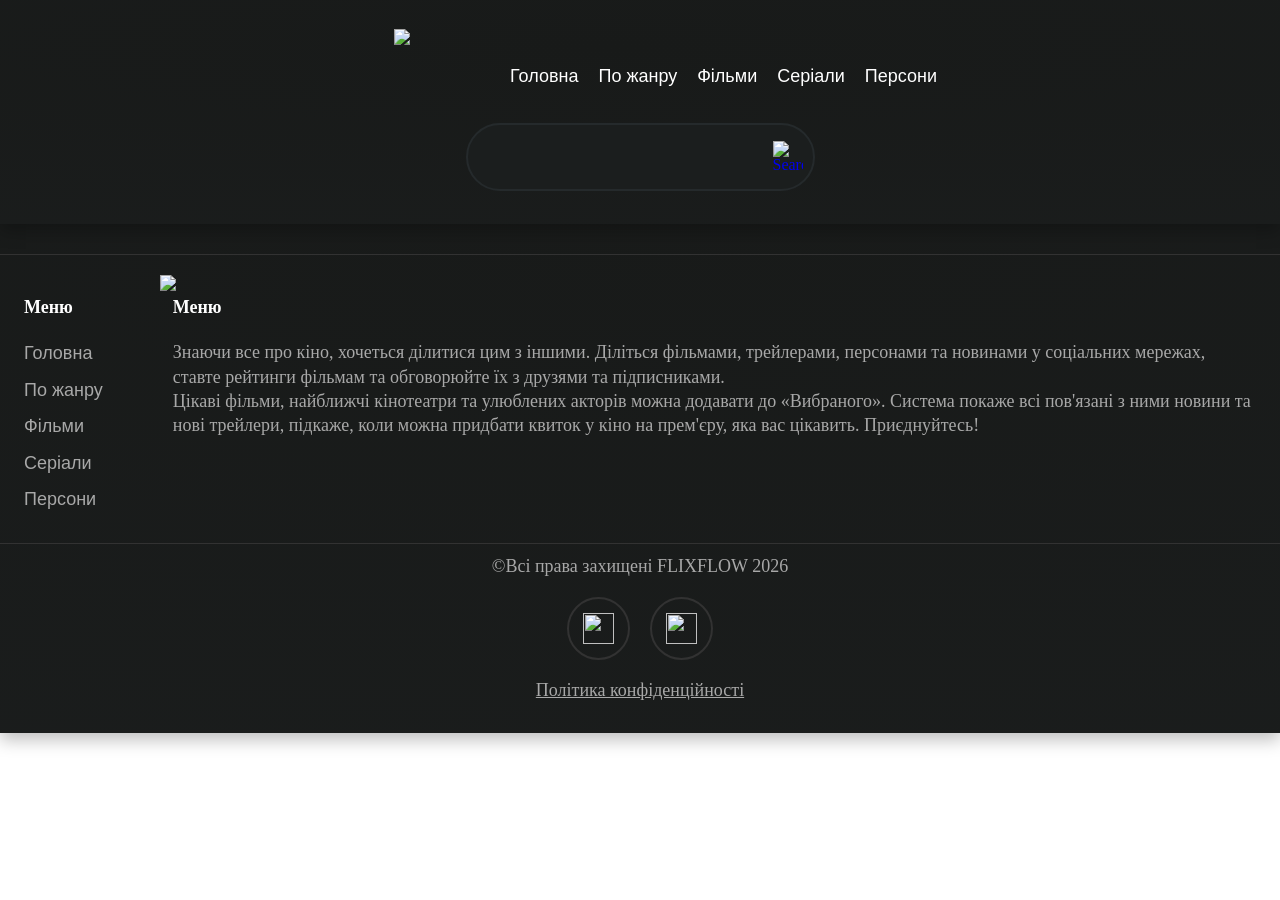
==== index.html @ bb61b440 "Update index.html" ====
<!doctype html>
<html lang="en">
  <head>
    <meta charset="UTF-8" />
    <meta name="viewport" content="width=device-width, initial-scale=1.0" />
    <title>Vite + React</title>
    <link rel="icon" href="">
    <script type="text/javascript">
      (function(l) {
        if (l.search[1] === 'p') {
          // Отримуємо значення параметра 'p' та декодуємо його
          var decoded = decodeURIComponent(l.search.slice(3));
          // Отримуємо шлях до репозиторію (наприклад, /films/)
          var repoPath = l.pathname.replace(/\/$/, '');

          // Відновлюємо повний URL для React Router
          window.history.replaceState(null, null, repoPath + '/' + decoded + l.hash);
        }
      }(window.location))
    </script>
    <script type="module" crossorigin src="./assets/index-55a1d518.js"></script>
    <link rel="stylesheet" href="./assets/index-76904345.css">
  </head>
  <body>
    <div id="root"></div>
    

  </body>
</html>
---- assets/index-76904345.css ----
@charset "UTF-8";.App{text-align:center;background:radial-gradient(1009.23% 696.22% at 47.6% 26.27%,#181A19 0%,#24282B 68.62%);box-shadow:0 7px 16px #00000040}.container-wrap{max-width:1802px;width:100%;margin-left:auto;box-sizing:border-box;margin-right:auto;display:block;padding-left:24px;padding-right:24px}.load{font-size:80px}.yyy{display:block}.hover-img{overflow:hidden}.hover-img:hover{transition:.5s}.hover-img:hover img{transition:.25s;transform:scale(1.02)}.content__main{width:78%;max-width:1343px}a:hover{color:#81becb}.content__aside{width:20%;max-width:427px}.App-logo{height:40vmin;pointer-events:none}@media (prefers-reduced-motion: no-preference){.App-logo{animation:App-logo-spin infinite 20s linear}}.App-header{background-color:#282c34;min-height:100vh;display:flex;flex-direction:column;align-items:center;justify-content:center;font-size:calc(10px + 2vmin);color:#fff}.App-link{color:#61dafb}@keyframes App-logo-spin{0%{transform:rotate(0)}to{transform:rotate(360deg)}}.load-button{width:100%;padding:10px;border:none;background:#81BECB;color:#000;font-size:25px;outline:none;cursor:pointer;border-radius:10px}.load-button:hover{opacity:.9}.filter{display:flex;flex-direction:column;width:max-content}.filter label{text-align:left;color:#fff;font-size:20px;text-transform:uppercase;margin-bottom:10px}.filter__select{display:block;cursor:pointer;font-size:13px;font-family:sans-serif;font-weight:700;color:#444;line-height:1.3;padding:.6em 1.4em .5em .8em;width:100%;max-width:100%;box-sizing:border-box;margin:0 0 15px;border:1px solid #aaa;box-shadow:0 1px 0 1px #0000000a;border-radius:.5em;-moz-appearance:none;-webkit-appearance:none;appearance:none;background-color:#fff;background-image:url(data:image/svg+xml;charset=US-ASCII,%3Csvg%20xmlns%3D%22http%3A%2F%2Fwww.w3.org%2F2000%2Fsvg%22%20width%3D%22292.4%22%20height%3D%22292.4%22%3E%3Cpath%20fill%3D%22%23007CB2%22%20d%3D%22M287%2069.4a17.6%2017.6%200%200%200-13-5.4H18.4c-5%200-9.3%201.8-12.9%205.4A17.6%2017.6%200%200%200%200%2082.2c0%205%201.8%209.3%205.4%2012.9l128%20127.9c3.6%203.6%207.8%205.4%2012.8%205.4s9.2-1.8%2012.8-5.4L287%2095c3.5-3.5%205.4-7.8%205.4-12.8%200-5-1.9-9.2-5.5-12.8z%22%2F%3E%3C%2Fsvg%3E),linear-gradient(to bottom,#ffffff 0%,#e5e5e5 100%);background-repeat:no-repeat,repeat;background-position:right .7em top 50%,0 0;background-size:.65em auto,100%}.filter .select-css::-ms-expand{display:none}.filter .select-css:hover{border-color:#888}.filter .select-css:focus{border-color:#aaa;box-shadow:0 0 1px 3px #3b99fcb3;box-shadow:0 0 0 3px -moz-mac-focusring;color:#222;outline:none}.filter .select-css option{font-weight:400}.filter *[dir=rtl] .select-css,.filter :root:lang(ar) .select-css,.filter :root:lang(iw) .select-css{background-position:left .7em top 50%,0 0;padding:.6em .8em .5em 1.4em}.popular-box__img{width:92px;height:98px;min-width:92px;margin:15px;overflow:hidden}.popular-box__link{color:#fff;font-size:20px;font-style:normal;font-weight:400;line-height:normal;text-align:left;overflow:hidden;max-height:70px}.header{background:radial-gradient(1009.23% 696.22% at 47.6% 26.27%,#181A19 0%,#24282B 68.62%);height:129px;padding-top:45px;box-shadow:0 7px 16px #00000040;margin-bottom:30px}.header .container-wrap{display:flex;justify-content:space-between;align-items:center}.header__left{display:flex;align-items:center}.menu__main ul{display:flex}.menu__main ul li a{color:#fff;text-align:center;font-size:18px;font-family:Roboto,sans-serif}.menu__main ul li a:hover{color:#81becb}.menu__main ul li{padding-right:20px}.menu__main ul li a.active{color:#81becb}.menu__inside{display:none}.example input[type=text]{border:0;outline:0;padding:0 0 0 43px;background:transparent;font-size:18px}.example{height:64px}.example{display:flex;border-radius:93px;border:2px solid #252A2C;background:#1B1E1E;width:716px;height:64px;padding:0 30px;flex-shrink:0;justify-content:space-between;color:#61dafb}.example input:focus{color:#fff}.example input:not(:focus){opacity:0}.example button{padding:10px;background:transparent;color:#fff;outline:none;font-size:17px;border:none;cursor:pointer}.example button img{width:29px;height:29px}.button-search{display:flex;align-items:center;width:30px;min-width:30px}.button-search img{width:100%}.example button:hover{background:#0b7dda}@media (max-width: 500px){.example{margin-bottom:30px;width:calc(100% - 30px)!important}.example input{padding:0!important}}.logo{width:157px;height:94px;margin-right:30px}.footer__top{display:flex;justify-content:space-between;border-bottom:1px solid #323232;border-top:1px solid #323232;padding:20px 0}.footer__top .container-wrap{display:flex}.footer__top .logo{min-width:287px;margin-right:170px}.footer__box{display:flex;justify-content:space-between}.footer__menu{margin-right:124px}.footer__menu ul{display:flex;flex-direction:column;align-items:flex-start}.footer__menu ul li{margin-bottom:10px}.footer__menu ul li a{color:#a8a8a8;font-size:18px;font-style:normal;font-weight:400;line-height:147.687%;white-space:nowrap}.footer__menu ul li a:hover{color:#81becb}.footer__menu__main{display:flex;flex-direction:column;align-items:flex-start}.footer__caption{color:#fff;font-size:18px;font-style:normal;font-weight:700;line-height:147.687%;margin-bottom:20px}.footer__about{display:flex;flex-direction:column;align-items:flex-start}.footer__about p{color:#a8a8a8;font-size:18px;font-style:normal;font-weight:400;line-height:135.687%;text-align:left}.footer__bottom{display:flex;justify-content:space-between;align-items:center;padding:12px 0}.footer__law{color:#a8a8a8;text-align:center;font-size:18px;font-style:normal;font-weight:400;line-height:normal}.footer__politic{color:#a8a8a8;text-align:center;font-size:18px;font-style:normal;font-weight:400;line-height:normal;text-decoration-line:underline}.footer__politic:hover{color:#81becb}.footer__social{display:flex}.footer__social-link{width:59px;height:59px;border-radius:59px;border:2px solid #323232;display:flex;justify-content:center;align-items:center;margin-right:20px}.footer__social-link:last-child{margin-right:0}.footer__social-link img{width:100%}.footer__social-link:hover{border:2px solid #81BECB}.facebook img,.instagram img{width:31px;height:31px}.actors{border-radius:5px;border:1px solid #2B2B2B;background:#212121;width:100%;padding:15px;margin:15px}.actors__title{font-size:30px;font-family:Roboto,sans-serif;font-weight:500;text-align:left;margin-bottom:30px;display:inherit;color:#fff}@media (max-width: 1628px){.example{width:285px}.content .movie__about{width:100%}.content .movie__points{display:none}.tile_average{width:48%}.movie{flex-direction:column}.tile_small{width:31%}.content{flex-direction:column}.content .tile_small{max-width:none;width:30%}.content .tile_average{max-width:none;width:47%}.content .content__main,.content__aside{width:100%;max-width:100%}.content .movie__item{width:100%;margin:50px 0}.content .popular-box__item{display:none}.content .popular-box__item:nth-of-type(1),.content .popular-box__item:nth-of-type(2),.content .popular-box__item:nth-of-type(3),.content .popular-box__item:nth-of-type(4),.content .popular-box__item:nth-of-type(5){display:flex}.content .popular-box__img{width:300px;height:453px}.content .popular-box{display:none}.footer__top .logo{min-width:287px;margin-right:50px}.footer{width:100%}.footer__menu{margin-right:50px}}@media (max-width: 1358px){.header{height:195px}.card:nth-child(5n+5){margin-right:15px}.selection__cards{justify-content:space-between}.card:nth-child(4n+4){margin-right:0}.content .card{width:23%}.content .tile_small{width:47%;margin-right:0}.footer .footer__bottom{flex-direction:column}.footer .footer__law{margin-bottom:20px}.footer .footer__politic{margin:20px 0}.header .container-wrap,.footer__top .container-wrap{flex-direction:column}.footer__top .logo{height:auto}}@media (max-width: 680px){.header__left{flex-direction:column;margin-bottom:20px}.content .tile_average .tile__name{font-size:40px}.content .card{width:47%}.content .movie__left-box{position:relative;width:100%;margin:0}.card:nth-child(4n+4){margin-right:0}.card:nth-child(2n+2){margin-right:0}.content .selection__title{font-size:30px}.tile_big .tile__name{font-size:40px}.content .tile_average{width:100%;margin-right:0}.content .tile_small{width:100%}.header{height:225px}.content .movie__item{flex-direction:column}.content .movie__about{width:100%}.footer__menu,.footer__caption{display:none}.footer__box,.content .person-page{flex-direction:column}.content .person-page__left-box{margin-right:0}.content .person-page__right-box{width:100%}}@media (max-width: 500px){.example{height:35px;width:80%}.box__text p{font-size:20px}.content .selection__title{font-size:30px}.content .card{width:100%;margin-right:0;margin-bottom:20px}.header .menu__main ul li{padding-right:0;margin-bottom:10px}.header{height:auto}.header .menu__main ul{flex-direction:column}.content .card{margin-bottom:20px}}.content__main{width:80%;max-width:1343px}.content__box{position:relative}img,.main-slider{width:100%}.main-slider .swiper-pagination{bottom:50px!important}.main-slider .swiper-pagination .swiper-pagination-bullet{width:7px;height:7px;border:1px solid white;background:transparent}.main-slider .swiper-pagination .swiper-pagination-bullet-active{background:white}@font-face{font-family:swiper-icons;src:url(data:application/font-woff;charset=utf-8;base64,\ [base64]//wADZ2x5ZgAAAywAAADMAAAD2MHtryVoZWFkAAABbAAAADAAAAA2E2+eoWhoZWEAAAGcAAAAHwAAACQC9gDzaG10eAAAAigAAAAZAAAArgJkABFsb2NhAAAC0AAAAFoAAABaFQAUGG1heHAAAAG8AAAAHwAAACAAcABAbmFtZQAAA/gAAAE5AAACXvFdBwlwb3N0AAAFNAAAAGIAAACE5s74hXjaY2BkYGAAYpf5Hu/j+W2+MnAzMYDAzaX6QjD6/4//Bxj5GA8AuRwMYGkAPywL13jaY2BkYGA88P8Agx4j+/8fQDYfA1AEBWgDAIB2BOoAeNpjYGRgYNBh4GdgYgABEMnIABJzYNADCQAACWgAsQB42mNgYfzCOIGBlYGB0YcxjYGBwR1Kf2WQZGhhYGBiYGVmgAFGBiQQkOaawtDAoMBQxXjg/wEGPcYDDA4wNUA2CCgwsAAAO4EL6gAAeNpj2M0gyAACqxgGNWBkZ2D4/wMA+xkDdgAAAHjaY2BgYGaAYBkGRgYQiAHyGMF8FgYHIM3DwMHABGQrMOgyWDLEM1T9/w8UBfEMgLzE////P/5//f/V/xv+r4eaAAeMbAxwIUYmIMHEgKYAYjUcsDAwsLKxc3BycfPw8jEQA/[base64]/uznmfPFBNODM2K7MTQ45YEAZqGP81AmGGcF3iPqOop0r1SPTaTbVkfUe4HXj97wYE+yNwWYxwWu4v1ugWHgo3S1XdZEVqWM7ET0cfnLGxWfkgR42o2PvWrDMBSFj/IHLaF0zKjRgdiVMwScNRAoWUoH78Y2icB/yIY09An6AH2Bdu/UB+yxopYshQiEvnvu0dURgDt8QeC8PDw7Fpji3fEA4z/PEJ6YOB5hKh4dj3EvXhxPqH/SKUY3rJ7srZ4FZnh1PMAtPhwP6fl2PMJMPDgeQ4rY8YT6Gzao0eAEA409DuggmTnFnOcSCiEiLMgxCiTI6Cq5DZUd3Qmp10vO0LaLTd2cjN4fOumlc7lUYbSQcZFkutRG7g6JKZKy0RmdLY680CDnEJ+UMkpFFe1RN7nxdVpXrC4aTtnaurOnYercZg2YVmLN/d/gczfEimrE/fs/bOuq29Zmn8tloORaXgZgGa78yO9/cnXm2BpaGvq25Dv9S4E9+5SIc9PqupJKhYFSSl47+Qcr1mYNAAAAeNptw0cKwkAAAMDZJA8Q7OUJvkLsPfZ6zFVERPy8qHh2YER+3i/BP83vIBLLySsoKimrqKqpa2hp6+jq6RsYGhmbmJqZSy0sraxtbO3sHRydnEMU4uR6yx7JJXveP7WrDycAAAAAAAH//wACeNpjYGRgYOABYhkgZgJCZgZNBkYGLQZtIJsFLMYAAAw3ALgAeNolizEKgDAQBCchRbC2sFER0YD6qVQiBCv/H9ezGI6Z5XBAw8CBK/m5iQQVauVbXLnOrMZv2oLdKFa8Pjuru2hJzGabmOSLzNMzvutpB3N42mNgZGBg4GKQYzBhYMxJLMlj4GBgAYow/P/PAJJhLM6sSoWKfWCAAwDAjgbRAAB42mNgYGBkAIIbCZo5IPrmUn0hGA0AO8EFTQAA);font-weight:400;font-style:normal}:root{--swiper-theme-color: #007aff}:host{position:relative;display:block;margin-left:auto;margin-right:auto;z-index:1}.swiper{margin-left:auto;margin-right:auto;position:relative;overflow:hidden;overflow:clip;list-style:none;padding:0;z-index:1;display:block}.swiper-vertical>.swiper-wrapper{flex-direction:column}.swiper-wrapper{position:relative;width:100%;height:100%;z-index:1;display:flex;transition-property:transform;transition-timing-function:var(--swiper-wrapper-transition-timing-function, initial);box-sizing:content-box}.swiper-android .swiper-slide,.swiper-ios .swiper-slide,.swiper-wrapper{transform:translateZ(0)}.swiper-horizontal{touch-action:pan-y}.swiper-vertical{touch-action:pan-x}.swiper-slide{flex-shrink:0;width:100%;height:100%;position:relative;transition-property:transform;display:block}.swiper-slide-invisible-blank{visibility:hidden}.swiper-autoheight,.swiper-autoheight .swiper-slide{height:auto}.swiper-autoheight .swiper-wrapper{align-items:flex-start;transition-property:transform,height}.swiper-backface-hidden .swiper-slide{transform:translateZ(0);-webkit-backface-visibility:hidden;backface-visibility:hidden}.swiper-3d.swiper-css-mode .swiper-wrapper{perspective:1200px}.swiper-3d .swiper-wrapper{transform-style:preserve-3d}.swiper-3d{perspective:1200px}.swiper-3d .swiper-slide,.swiper-3d .swiper-cube-shadow{transform-style:preserve-3d}.swiper-css-mode>.swiper-wrapper{overflow:auto;scrollbar-width:none;-ms-overflow-style:none}.swiper-css-mode>.swiper-wrapper::-webkit-scrollbar{display:none}.swiper-css-mode>.swiper-wrapper>.swiper-slide{scroll-snap-align:start start}.swiper-css-mode.swiper-horizontal>.swiper-wrapper{scroll-snap-type:x mandatory}.swiper-css-mode.swiper-vertical>.swiper-wrapper{scroll-snap-type:y mandatory}.swiper-css-mode.swiper-free-mode>.swiper-wrapper{scroll-snap-type:none}.swiper-css-mode.swiper-free-mode>.swiper-wrapper>.swiper-slide{scroll-snap-align:none}.swiper-css-mode.swiper-centered>.swiper-wrapper:before{content:"";flex-shrink:0;order:9999}.swiper-css-mode.swiper-centered>.swiper-wrapper>.swiper-slide{scroll-snap-align:center center;scroll-snap-stop:always}.swiper-css-mode.swiper-centered.swiper-horizontal>.swiper-wrapper>.swiper-slide:first-child{margin-inline-start:var(--swiper-centered-offset-before)}.swiper-css-mode.swiper-centered.swiper-horizontal>.swiper-wrapper:before{height:100%;min-height:1px;width:var(--swiper-centered-offset-after)}.swiper-css-mode.swiper-centered.swiper-vertical>.swiper-wrapper>.swiper-slide:first-child{margin-block-start:var(--swiper-centered-offset-before)}.swiper-css-mode.swiper-centered.swiper-vertical>.swiper-wrapper:before{width:100%;min-width:1px;height:var(--swiper-centered-offset-after)}.swiper-3d .swiper-slide-shadow,.swiper-3d .swiper-slide-shadow-left,.swiper-3d .swiper-slide-shadow-right,.swiper-3d .swiper-slide-shadow-top,.swiper-3d .swiper-slide-shadow-bottom{position:absolute;left:0;top:0;width:100%;height:100%;pointer-events:none;z-index:10}.swiper-3d .swiper-slide-shadow{background:rgba(0,0,0,.15)}.swiper-3d .swiper-slide-shadow-left{background-image:linear-gradient(to left,rgba(0,0,0,.5),rgba(0,0,0,0))}.swiper-3d .swiper-slide-shadow-right{background-image:linear-gradient(to right,rgba(0,0,0,.5),rgba(0,0,0,0))}.swiper-3d .swiper-slide-shadow-top{background-image:linear-gradient(to top,rgba(0,0,0,.5),rgba(0,0,0,0))}.swiper-3d .swiper-slide-shadow-bottom{background-image:linear-gradient(to bottom,rgba(0,0,0,.5),rgba(0,0,0,0))}.swiper-lazy-preloader{width:42px;height:42px;position:absolute;left:50%;top:50%;margin-left:-21px;margin-top:-21px;z-index:10;transform-origin:50%;box-sizing:border-box;border:4px solid var(--swiper-preloader-color, var(--swiper-theme-color));border-radius:50%;border-top-color:transparent}.swiper:not(.swiper-watch-progress) .swiper-lazy-preloader,.swiper-watch-progress .swiper-slide-visible .swiper-lazy-preloader{animation:swiper-preloader-spin 1s infinite linear}.swiper-lazy-preloader-white{--swiper-preloader-color: #fff}.swiper-lazy-preloader-black{--swiper-preloader-color: #000}@keyframes swiper-preloader-spin{0%{transform:rotate(0)}to{transform:rotate(360deg)}}.swiper-pagination{position:absolute;text-align:center;transition:.3s opacity;transform:translateZ(0);z-index:10}.swiper-pagination.swiper-pagination-hidden{opacity:0}.swiper-pagination-disabled>.swiper-pagination,.swiper-pagination.swiper-pagination-disabled{display:none!important}.swiper-pagination-fraction,.swiper-pagination-custom,.swiper-horizontal>.swiper-pagination-bullets,.swiper-pagination-bullets.swiper-pagination-horizontal{bottom:var(--swiper-pagination-bottom, 8px);top:var(--swiper-pagination-top, auto);left:0;width:100%}.swiper-pagination-bullets-dynamic{overflow:hidden;font-size:0}.swiper-pagination-bullets-dynamic .swiper-pagination-bullet{transform:scale(.33);position:relative}.swiper-pagination-bullets-dynamic .swiper-pagination-bullet-active,.swiper-pagination-bullets-dynamic .swiper-pagination-bullet-active-main{transform:scale(1)}.swiper-pagination-bullets-dynamic .swiper-pagination-bullet-active-prev{transform:scale(.66)}.swiper-pagination-bullets-dynamic .swiper-pagination-bullet-active-prev-prev{transform:scale(.33)}.swiper-pagination-bullets-dynamic .swiper-pagination-bullet-active-next{transform:scale(.66)}.swiper-pagination-bullets-dynamic .swiper-pagination-bullet-active-next-next{transform:scale(.33)}.swiper-pagination-bullet{width:var(--swiper-pagination-bullet-width, var(--swiper-pagination-bullet-size, 8px));height:var(--swiper-pagination-bullet-height, var(--swiper-pagination-bullet-size, 8px));display:inline-block;border-radius:var(--swiper-pagination-bullet-border-radius, 50%);background:var(--swiper-pagination-bullet-inactive-color, #000);opacity:var(--swiper-pagination-bullet-inactive-opacity, .2)}button.swiper-pagination-bullet{border:none;margin:0;padding:0;box-shadow:none;-webkit-appearance:none;-moz-appearance:none;appearance:none}.swiper-pagination-clickable .swiper-pagination-bullet{cursor:pointer}.swiper-pagination-bullet:only-child{display:none!important}.swiper-pagination-bullet-active{opacity:var(--swiper-pagination-bullet-opacity, 1);background:var(--swiper-pagination-color, var(--swiper-theme-color))}.swiper-vertical>.swiper-pagination-bullets,.swiper-pagination-vertical.swiper-pagination-bullets{right:var(--swiper-pagination-right, 8px);left:var(--swiper-pagination-left, auto);top:50%;transform:translate3d(0,-50%,0)}.swiper-vertical>.swiper-pagination-bullets .swiper-pagination-bullet,.swiper-pagination-vertical.swiper-pagination-bullets .swiper-pagination-bullet{margin:var(--swiper-pagination-bullet-vertical-gap, 6px) 0;display:block}.swiper-vertical>.swiper-pagination-bullets.swiper-pagination-bullets-dynamic,.swiper-pagination-vertical.swiper-pagination-bullets.swiper-pagination-bullets-dynamic{top:50%;transform:translateY(-50%);width:8px}.swiper-vertical>.swiper-pagination-bullets.swiper-pagination-bullets-dynamic .swiper-pagination-bullet,.swiper-pagination-vertical.swiper-pagination-bullets.swiper-pagination-bullets-dynamic .swiper-pagination-bullet{display:inline-block;transition:.2s transform,.2s top}.swiper-horizontal>.swiper-pagination-bullets .swiper-pagination-bullet,.swiper-pagination-horizontal.swiper-pagination-bullets .swiper-pagination-bullet{margin:0 var(--swiper-pagination-bullet-horizontal-gap, 4px)}.swiper-horizontal>.swiper-pagination-bullets.swiper-pagination-bullets-dynamic,.swiper-pagination-horizontal.swiper-pagination-bullets.swiper-pagination-bullets-dynamic{left:50%;transform:translate(-50%);white-space:nowrap}.swiper-horizontal>.swiper-pagination-bullets.swiper-pagination-bullets-dynamic .swiper-pagination-bullet,.swiper-pagination-horizontal.swiper-pagination-bullets.swiper-pagination-bullets-dynamic .swiper-pagination-bullet{transition:.2s transform,.2s left}.swiper-horizontal.swiper-rtl>.swiper-pagination-bullets-dynamic .swiper-pagination-bullet{transition:.2s transform,.2s right}.swiper-pagination-fraction{color:var(--swiper-pagination-fraction-color, inherit)}.swiper-pagination-progressbar{background:var(--swiper-pagination-progressbar-bg-color, rgba(0, 0, 0, .25));position:absolute}.swiper-pagination-progressbar .swiper-pagination-progressbar-fill{background:var(--swiper-pagination-color, var(--swiper-theme-color));position:absolute;left:0;top:0;width:100%;height:100%;transform:scale(0);transform-origin:left top}.swiper-rtl .swiper-pagination-progressbar .swiper-pagination-progressbar-fill{transform-origin:right top}.swiper-horizontal>.swiper-pagination-progressbar,.swiper-pagination-progressbar.swiper-pagination-horizontal,.swiper-vertical>.swiper-pagination-progressbar.swiper-pagination-progressbar-opposite,.swiper-pagination-progressbar.swiper-pagination-vertical.swiper-pagination-progressbar-opposite{width:100%;height:var(--swiper-pagination-progressbar-size, 4px);left:0;top:0}.swiper-vertical>.swiper-pagination-progressbar,.swiper-pagination-progressbar.swiper-pagination-vertical,.swiper-horizontal>.swiper-pagination-progressbar.swiper-pagination-progressbar-opposite,.swiper-pagination-progressbar.swiper-pagination-horizontal.swiper-pagination-progressbar-opposite{width:var(--swiper-pagination-progressbar-size, 4px);height:100%;left:0;top:0}.swiper-pagination-lock{display:none}.box__text{margin:40px 0}.box__text p{color:#fff;font-size:25px;text-align:left;line-height:normal}ul.breadcrumb{padding:10px 16px;list-style:none;text-align:left;border-radius:5px 5px 0 0;background:rgba(22,26,25,.35);position:absolute;z-index:99;top:15px;left:25px}ul.breadcrumb li{display:inline;font-size:18px}ul.breadcrumb li+li:before{padding:8px;color:#000;content:"/ "}ul.breadcrumb li a{text-decoration:none;color:#dbdbdb;font-size:18px;font-family:Roboto,sans-serif}ul.breadcrumb li a:hover{color:#81becb;text-decoration:underline}.selection{margin-bottom:0;margin-top:50px;width:100%;text-align:left}.selection .swiper{width:100%}:root{--swiper-navigation-size: 44px}.swiper-button-prev,.swiper-button-next{position:absolute;top:var(--swiper-navigation-top-offset, 50%);width:calc(var(--swiper-navigation-size) / 44 * 27);height:var(--swiper-navigation-size);margin-top:calc(0px - (var(--swiper-navigation-size) / 2));z-index:10;cursor:pointer;display:flex;align-items:center;justify-content:center;color:var(--swiper-navigation-color, var(--swiper-theme-color))}.swiper-button-prev.swiper-button-disabled,.swiper-button-next.swiper-button-disabled{opacity:.35;cursor:auto;pointer-events:none}.swiper-button-prev.swiper-button-hidden,.swiper-button-next.swiper-button-hidden{opacity:0;cursor:auto;pointer-events:none}.swiper-navigation-disabled .swiper-button-prev,.swiper-navigation-disabled .swiper-button-next{display:none!important}.swiper-button-prev svg,.swiper-button-next svg{width:100%;height:100%;object-fit:contain;transform-origin:center}.swiper-rtl .swiper-button-prev svg,.swiper-rtl .swiper-button-next svg{transform:rotate(180deg)}.swiper-button-prev,.swiper-rtl .swiper-button-next{left:var(--swiper-navigation-sides-offset, 10px);right:auto}.swiper-button-lock{display:none}.swiper-button-prev:after,.swiper-button-next:after{font-family:swiper-icons;font-size:var(--swiper-navigation-size);text-transform:none!important;letter-spacing:0;font-variant:initial;line-height:1}.swiper-button-prev:after,.swiper-rtl .swiper-button-next:after{content:"prev"}.swiper-button-next,.swiper-rtl .swiper-button-prev{right:var(--swiper-navigation-sides-offset, 10px);left:auto}.swiper-button-next:after,.swiper-rtl .swiper-button-prev:after{content:"next"}.card{display:flex;flex-direction:column;align-items:flex-start;width:19%;margin-right:15px}.card__name{color:#fff;font-size:22px;font-family:Roboto,sans-serif;font-weight:500;margin-bottom:10px}.popular-box{display:flex;flex-direction:column;border-radius:5px;border:1px solid #2B2B2B;background:rgba(28,29,31,.5);box-shadow:0 7px 16px #00000040;-webkit-backdrop-filter:blur(10px);backdrop-filter:blur(10px);margin-bottom:30px;align-items:flex-start;width:100%}.popular-box .main-slider .swiper-pagination{bottom:-3px!important}.popular-box .main-slider{padding-bottom:15px}.popular-box__slider{width:100%}.popular-box{display:flex;flex-direction:column;border-radius:5px;border:1px solid #2B2B2B;background:rgba(28,29,31,.5);box-shadow:0 7px 16px #00000040;-webkit-backdrop-filter:blur(10px);backdrop-filter:blur(10px);margin-bottom:30px;align-items:flex-start}.popular-box__item{display:flex;border-bottom:1px solid #2B2B2B}.popular-box__title{border-bottom:1px solid #2B2B2B;border-radius:5px 5px 0 0;background:#212121;width:100%}.popular-box__title-link{display:block;text-align:left;padding:18px 20px;color:#fff;font-size:22px;font-style:normal;font-weight:500;line-height:normal;text-transform:uppercase}.popular-box__img{width:92px;height:98px;min-width:92px;margin:15px}.popular-box__img img{width:100%}.popular-box__info{margin:15px 15px 15px 0;display:flex;flex-direction:column;align-items:flex-start}.popular-box__time{color:#a4a4a4;font-size:16px;font-style:normal;font-weight:400;line-height:normal;margin-bottom:10px;display:flex;align-items:center}.popular-box__time svg{margin-right:5px}.popular-box__link{color:#fff;font-size:20px;font-style:normal;font-weight:400;line-height:normal;text-align:left}.movie{display:flex;justify-content:space-between}.movie__img{width:100%;margin-bottom:20px;position:relative;display:block}.movie__img img{width:100%}.movie__num{position:absolute;top:-81px;left:0;color:#727272;font-size:87px;font-style:normal;font-weight:700;line-height:normal}.movie__left-box{position:relative;margin:15px 15px 5px}.movie__play{position:absolute;top:50%;left:50%;margin-left:-50px;margin-top:-50px}.movie__item{display:flex;margin:80px 0;position:relative;width:48%;border:1px solid #2B2B2B;border-radius:5px}.movie__points{display:flex;justify-content:center;position:absolute;bottom:0}.movie__point{position:relative}.movie__point:last-child .movie__point-text{margin-left:-20px}.movie__point-text{position:absolute;top:50%;left:50%;margin-top:-25px;margin-left:-37.9px;display:flex;flex-direction:column;align-items:center}.movie__point-texts{color:#fff;text-align:center;font-size:16px;font-style:normal;font-weight:500;line-height:normal}.movie__point-number{color:#fff;text-align:center;font-size:28px;font-style:normal;font-weight:700;line-height:normal}.movie__about{display:flex;flex-direction:column;align-items:flex-start;width:70%;margin-right:15px}.movie__title{color:#fff;font-size:40px;font-style:normal;font-weight:500;line-height:normal;margin-bottom:10px;margin-top:15px}.movie__subtitle{color:#fff;font-size:30px;font-style:normal;font-weight:400;line-height:normal;margin-bottom:30px}.movie__number,.movie__basic,.movie__description,.movie__points{border-radius:5px;border:1px solid #2B2B2B;background:#212121;margin-bottom:10px;width:100%}.movie__description{margin-bottom:15px}.movie__duration{min-width:200px}.movie__number{display:flex;justify-content:flex-start;padding:15px 0}.movie__number div:last-child{margin-right:0}.movie__number div:first-child{padding-left:20px}.movie__selections-right a{margin-right:10px}.movie__selections-right a:last-child{margin-right:0}.movie__duration,.movie__year,.movie__premier,.movie__age{color:#fff;font-size:20px;font-style:normal;font-weight:700;line-height:normal;display:flex;flex-direction:column;align-items:flex-start;margin-right:20px}.movie__duration span,.movie__year span,.movie__premier span,.movie__age span{color:#fff;font-size:18px;font-style:normal;font-weight:400;line-height:normal;display:flex}.movie__country-right,.movie__role-right,.movie__genre-right,.movie__selections-right a{color:#fff;font-size:18px;font-style:normal;font-weight:400;line-height:normal}.movie__genre-left,.movie__country-left,.movie__role-left,.movie__selections-left{color:#fff;font-size:18px;font-style:normal;font-weight:700;line-height:normal;min-width:200px;margin-right:20px;display:flex;justify-content:flex-start}.movie__selections-right a{text-decoration-line:underline}.movie__selections-right a:hover{color:#81becb}.movie__basic{display:flex;flex-direction:column}.movie__genre,.movie__country,.movie__role,.movie__selections{display:flex;border-radius:5px;border-bottom:1px solid #2B2B2B;padding:15px 20px}.description{display:flex;flex-direction:column;align-items:flex-start;padding:15px 0 70px;position:relative;height:100%}.description__title{color:#fff;font-size:22px;font-style:normal;font-weight:500;line-height:normal;padding:0 20px;margin-bottom:30px}.description__text{padding:0 20px;height:260px;overflow:hidden}.description__text p{color:#fff;font-size:18px;font-style:normal;font-weight:400;line-height:normal;text-align:left;margin-bottom:20px}.description__show{font-size:18px;font-style:normal;font-weight:400;line-height:normal;text-decoration-line:underline;color:#81becb;outline:none;border:none;background:none;position:absolute;cursor:pointer;bottom:30px;right:20px}.content__tile{width:100%;position:relative;outline:1px solid gray;outline-offset:-20px;margin-bottom:30px}.content__tile-box{display:flex;flex-wrap:wrap;justify-content:space-between}.tile:hover{transition:.5s}.tile:hover img{transition:.25s;transform:scale(1.02)}.tile__img{width:100%;overflow:hidden}.tile__img img{width:100%;border-radius:5px;transition:.25s;filter:brightness(.7);object-fit:cover;height:100%}.tile__text{position:absolute;top:50%;cursor:pointer;left:0;right:0;bottom:0;margin-top:-5%;display:flex;flex-direction:column}.tile__text span{color:#fff;text-align:center;text-shadow:0px 4px 4px 0px rgba(0,0,0,.4);font-style:normal;line-height:normal}.tile_average{width:49%;margin-right:29px;max-width:657px}.tile_average .tile__name{font-size:50px}.tile_average .tile__numbers{font-size:22px}.tile_average:last-child{margin-right:0}.tile_small{width:33%;margin-right:29px;max-width:428px}.tile_small .tile__name{font-size:40px}.tile_small .tile__numbers{font-size:18px}.tile_small:nth-child(3n+3){margin-right:0}.tile__name{font-size:65px;font-weight:700}.tile__numbers{font-size:30px;font-weight:400}.tile__numbers span{color:#81becb}.about-box{margin-bottom:140px}.about-box p{color:#fff;font-size:18px;font-style:normal;font-weight:400;line-height:normal;text-align:left;margin-bottom:15px}.selection{margin-bottom:60px}.selection__cards{display:flex;flex-wrap:wrap;padding-top:40px;border-top:1px solid #81BECB}.selection__title{color:#fff;font-size:40px;font-family:Roboto,sans-serif;font-weight:500;text-align:left;margin-bottom:30px;display:inherit}.selection .swiper-button-next,.selection .swiper-button-prev{width:29px;height:29px;background:#81BECB;border-radius:50%}.selection .swiper-button-next:after,.selection .swiper-button-prev:after{content:"›";transform:scale(.5);margin-top:-5px;margin-right:-2px;color:#fff}.selection .swiper-button-prev:after{content:"‹";margin-right:0}.card{display:flex;flex-direction:column;align-items:flex-start;width:19%;margin-right:15px;margin-bottom:50px}.card:nth-child(5n+5){margin-right:0}.card-person{margin-top:10px}.card-person li{color:#fff;text-align:left;line-height:normal}.card__average{color:#fff;font-size:15px;font-family:Roboto,sans-serif}.card__img{width:100%;margin-bottom:20px}.card__img img{width:100%}.card__name{color:#fff;font-size:22px;font-family:Roboto,sans-serif;font-weight:500;margin-bottom:10px;text-align:left}.card__date{color:#fff;font-size:20px;font-family:Roboto,sans-serif}.swiper-wrapper .card{width:100%}.actors__cards .swiper-button-next,.actors__cards .swiper-button-prev{width:29px;height:29px;background:#81BECB;border-radius:50%}.actors__cards .swiper-button-next:after,.actors__cards .swiper-button-prev:after{content:"›";transform:scale(.5);margin-top:-5px;margin-right:-2px;color:#fff}.actors__cards .swiper-button-prev:after{content:"‹";margin-right:0}.person-page{display:flex}.person-page__title{color:#fff;font-size:42px;margin-bottom:30px}.person-page__biography{font-size:28px;color:#fff}.person-page__biography>div{display:flex;flex-direction:column;align-items:flex-start;font-size:26px}.person-page__biography>div span{text-align:left;font-size:20px;line-height:normal;margin-top:20px}.person-page__right-box{display:flex;flex-direction:column;align-items:flex-start;width:70%}.person-page__inf{display:flex;flex-direction:column;align-items:flex-start}.person-page__left-box{margin-right:30px}.person-page__gender,.person-page__bird,.person-page__city,.person-page__famious{color:#fff;text-align:left;font-size:20px;margin:0 0 20px;display:block}.person-page__gender span,.person-page__bird span,.person-page__city span,.person-page__famious span{text-decoration:underline;font-size:23px}.person-page__img{margin-bottom:20px}.person-page__famious{display:flex;flex-direction:column;align-items:flex-start}.person-page__famious span{margin-bottom:20px;text-decoration:underline}.person-page__famious div{margin-bottom:10px;font-size:20px}.films{width:100%}.films__title{color:#fff;text-align:left;font-size:30px;margin:30px 0}.films .card__name{font-size:17px}.movie-page .description__text{height:auto}.video{width:calc(100% - 63px);border-radius:5px;border:1px solid #2B2B2B;background:#212121;padding:15px;margin:15px}.video__title{color:#fff;font-size:21px;text-align:left;margin-bottom:15px}.video__img{display:block;position:relative;box-shadow:0 4px 8px #0003,0 6px 20px #00000030}.video__img:before{content:"";background-image:url(https://i.ibb.co/6bJkW9c/video-youtube-icon-1320192294490006733-2.png);width:50px;top:50%;margin-top:-32px;right:0;-webkit-background-size:cover;background-size:cover;white-space:nowrap;height:50px;position:absolute;left:50%;margin-left:-32px;padding:2px 5px;z-index:5}.movie-page .movie__actors{width:95.5%}.content{display:flex;justify-content:space-between}.movie-page .movie__genre-left{min-width:auto}.movie-page .movie__genre-right ul{display:flex}.movie-page .movie__genre-right ul li{margin-right:10px;font-size:17px}.movie-page .movie__item{width:100%;margin:0 0 50px;flex-wrap:wrap;justify-content:space-between}.movie-page .movie__actors{width:calc(100% - 63px)}.movie-page .movie__title{margin-bottom:30px}.movie-page .description__text{text-align:left;height:auto}.movie-page .description__text a{color:#fff;text-decoration:underline;font-size:25px}.movie-page .description__text p{font-size:24px}.movie-page .description__title{font-size:27px}body{margin:0;font-family:-apple-system,BlinkMacSystemFont,Segoe UI,Roboto,Oxygen,Ubuntu,Cantarell,Fira Sans,Droid Sans,Helvetica Neue,sans-serif;-webkit-font-smoothing:antialiased;-moz-osx-font-smoothing:grayscale}a{text-decoration:none}code{font-family:Roboto,sans-serif}.App{margin-top:-16px}html,body,div,span,applet,object,iframe,h1,h2,h3,h4,h5,h6,p,blockquote,pre,a,abbr,acronym,address,big,cite,code,del,dfn,em,img,ins,kbd,q,s,samp,small,strike,strong,sub,sup,tt,var,b,u,i,center,dl,dt,dd,ol,ul,li,fieldset,form,label,legend,table,caption,tbody,tfoot,thead,tr,th,td,article,aside,canvas,details,embed,figure,figcaption,footer,header,hgroup,menu,nav,output,ruby,section,summary,time,mark,audio,video{margin:0;padding:0;border:0;font-size:100%;font:inherit;vertical-align:baseline}article,aside,details,figcaption,figure,footer,header,hgroup,menu,nav,section{display:block}body{line-height:1}ol,ul{list-style:none}blockquote,q{quotes:none}blockquote:before,blockquote:after,q:before,q:after{content:"";content:none}table{border-collapse:collapse;border-spacing:0}
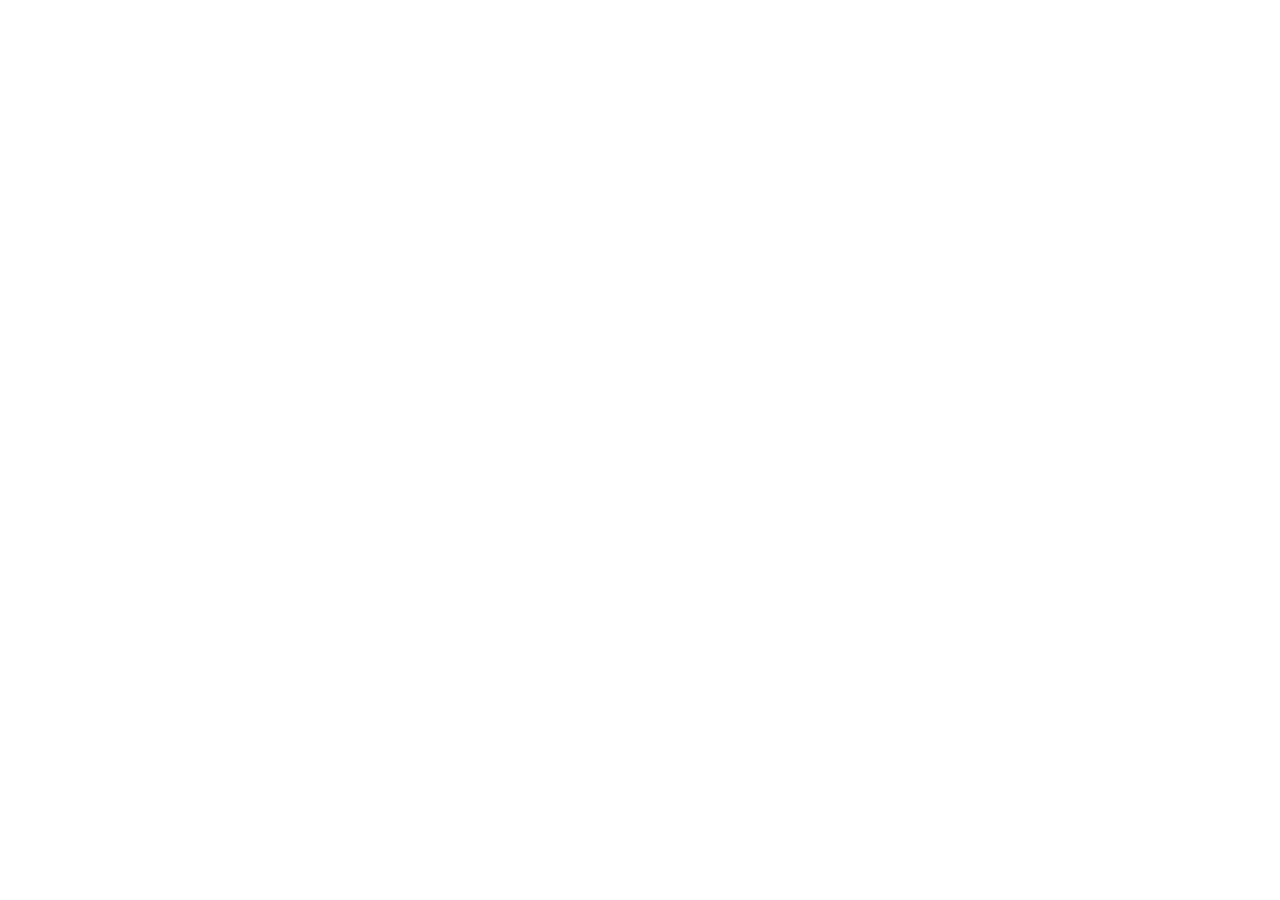
==== commit ed642dff: "Update index.html" ====
--- a/index.html
+++ b/index.html
@@ -3,22 +3,20 @@
   <head>
     <meta charset="UTF-8" />
     <meta name="viewport" content="width=device-width, initial-scale=1.0" />
-    <title>Vite + React</title>
+    <title>Films App — Пошук та опис фільмів</title>
+    <meta name="description" content="Зручний сервіс для пошуку фільмів, перегляду рейтингів та описів.">
+    <meta name="keywords" content="фільми, кіно, пошук фільмів, актори, рейтинги">
     <link rel="icon" href="">
     <script type="text/javascript">
       (function(l) {
         if (l.search[1] === 'p') {
-          // Отримуємо значення параметра 'p' та декодуємо його
-          var decoded = decodeURIComponent(l.search.slice(3));
-          // Отримуємо шлях до репозиторію (наприклад, /films/)
-          var repoPath = l.pathname.replace(/\/$/, '');
-
-          // Відновлюємо повний URL для React Router
-          window.history.replaceState(null, null, repoPath + '/' + decoded + l.hash);
+          var decoded = l.search.slice(3).replace(/~and~/g, '&');
+          window.history.replaceState(null, null, l.pathname.slice(0, -1) + (decoded ? '/' + decoded : '') + l.hash);
         }
       }(window.location))
     </script>
-    <script type="module" crossorigin src="./assets/index-55a1d518.js"></script>
+    <link rel="icon" href="./assets/Logo-cce83b29.svg">
+    <script type="module" crossorigin src="./assets/index-b193f4f1.js"></script>
     <link rel="stylesheet" href="./assets/index-76904345.css">
   </head>
   <body>
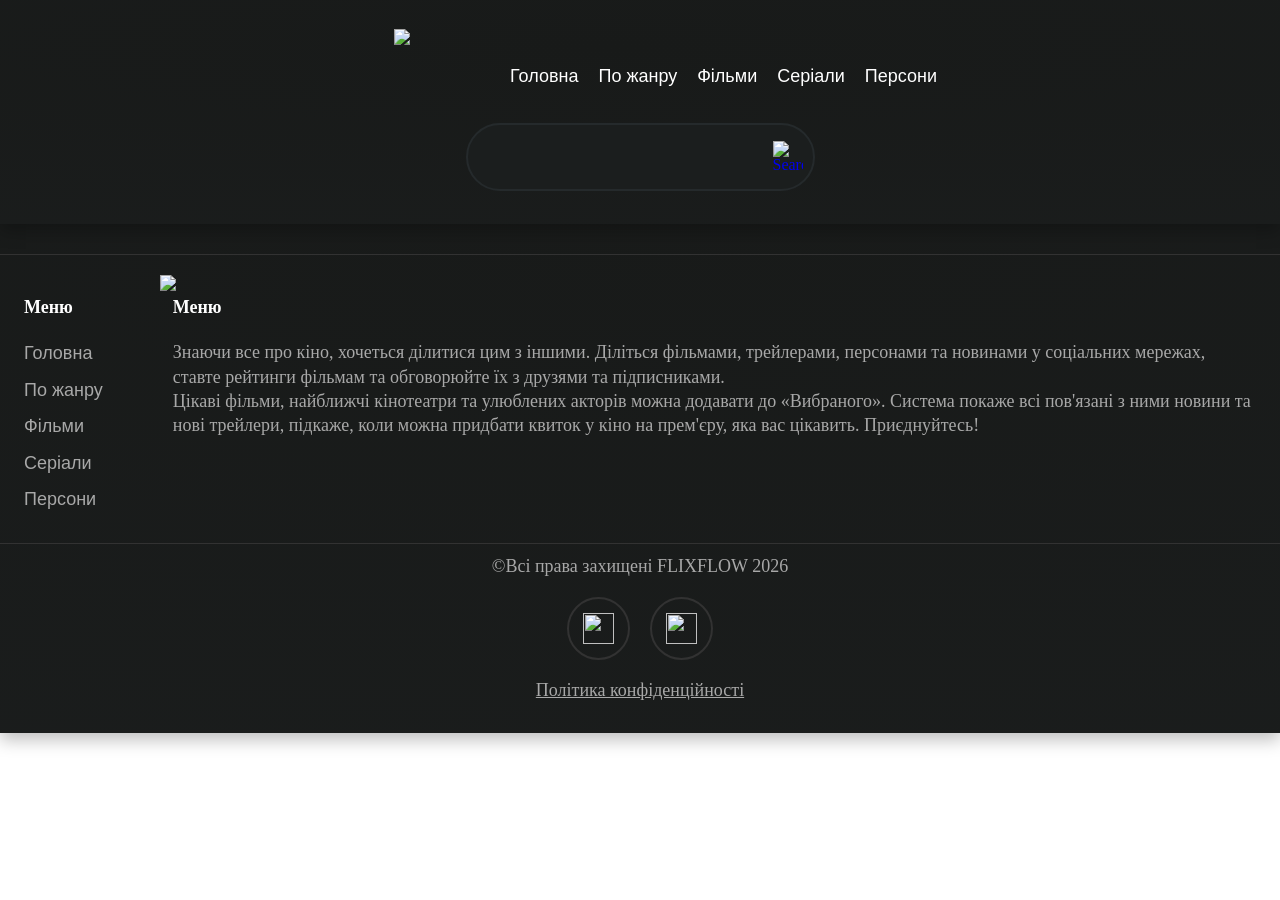
==== commit ea2612f0: "Updates" ====
--- a/index.html
+++ b/index.html
@@ -15,9 +15,8 @@
         }
       }(window.location))
     </script>
-    <link rel="icon" href="./assets/Logo-cce83b29.svg">
-    <script type="module" crossorigin src="./assets/index-b193f4f1.js"></script>
-    <link rel="stylesheet" href="./assets/index-76904345.css">
+    <script type="module" crossorigin src="/assets/index-b193f4f1.js"></script>
+    <link rel="stylesheet" href="/assets/index-76904345.css">
   </head>
   <body>
     <div id="root"></div>
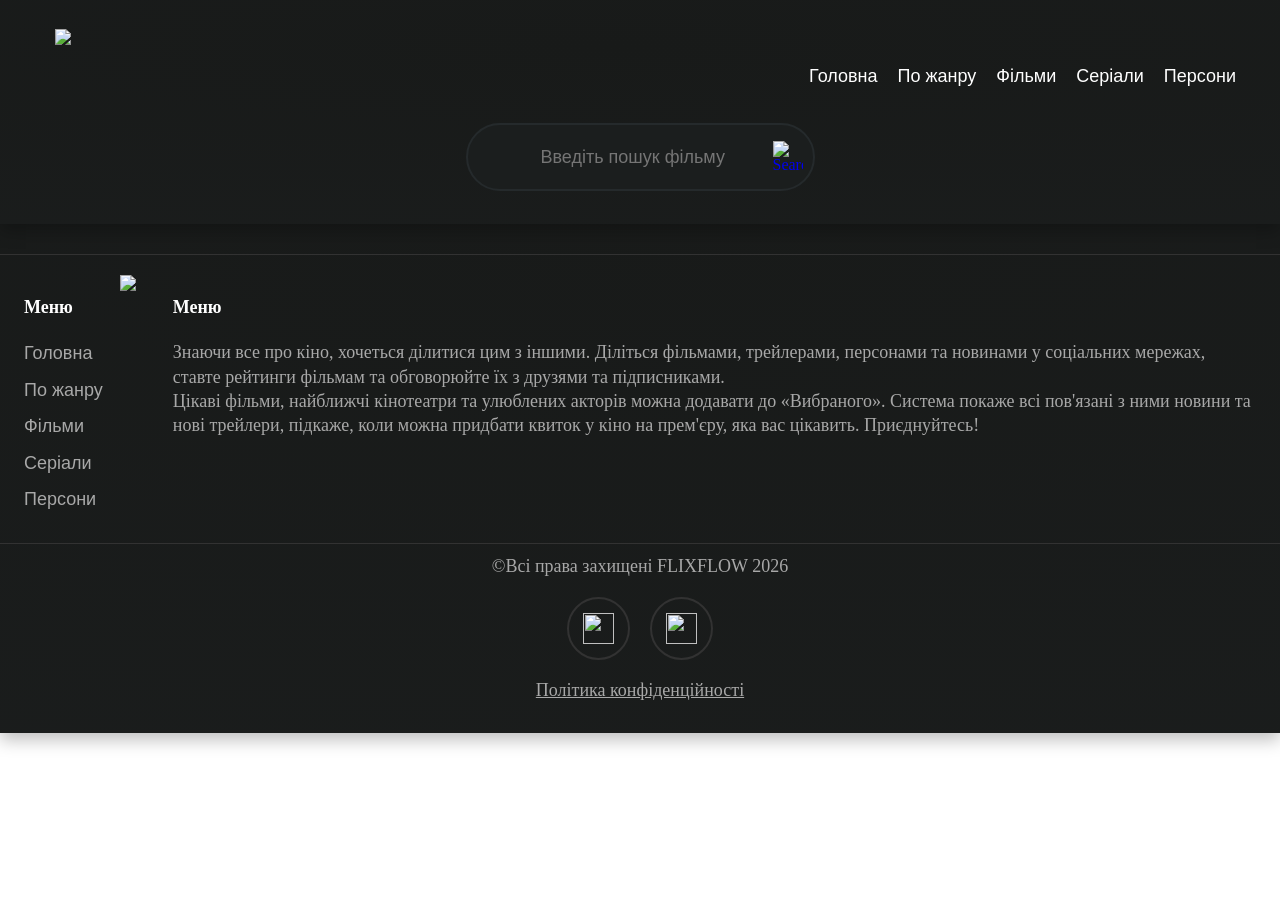
==== commit 5a76b54b: "Updates" ====
--- a/index.html
+++ b/index.html
@@ -15,8 +15,8 @@
         }
       }(window.location))
     </script>
-    <script type="module" crossorigin src="/assets/index-b193f4f1.js"></script>
-    <link rel="stylesheet" href="/assets/index-76904345.css">
+    <script type="module" crossorigin src="/assets/index-94e46207.js"></script>
+    <link rel="stylesheet" href="/assets/index-fb7d8237.css">
   </head>
   <body>
     <div id="root"></div>
--- a/assets/index-fb7d8237.css
+++ b/assets/index-fb7d8237.css
@@ -0,0 +1 @@
+@charset "UTF-8";.App{text-align:center;background:radial-gradient(1009.23% 696.22% at 47.6% 26.27%,#181A19 0%,#24282B 68.62%);box-shadow:0 7px 16px #00000040}.container-wrap{max-width:1802px;width:100%;margin-left:auto;box-sizing:border-box;margin-right:auto;display:block;padding-left:24px;padding-right:24px}.load{font-size:80px}.yyy{display:block}.hover-img{overflow:hidden}.hover-img:hover{transition:.5s}.hover-img:hover img{transition:.25s;transform:scale(1.02)}.content__main{width:78%;max-width:1343px}a:hover{color:#81becb}.content__aside{width:20%;max-width:427px}.App-logo{height:40vmin;pointer-events:none}@media (prefers-reduced-motion: no-preference){.App-logo{animation:App-logo-spin infinite 20s linear}}.App-header{background-color:#282c34;min-height:100vh;display:flex;flex-direction:column;align-items:center;justify-content:center;font-size:calc(10px + 2vmin);color:#fff}.App-link{color:#61dafb}@keyframes App-logo-spin{0%{transform:rotate(0)}to{transform:rotate(360deg)}}.load-button{width:100%;padding:10px;border:none;background:#81BECB;color:#000;font-size:25px;outline:none;cursor:pointer;border-radius:10px}.load-button:hover{opacity:.9}@media (max-width: 500px){.content .content__selection .selection__cards .card{width:47%!important}.content .content__selection .selection__cards .swiper .card,.content .actors__cards .card{width:100%!important}}.filter{display:flex;flex-direction:column;width:max-content}.filter label{text-align:left;color:#fff;font-size:20px;text-transform:uppercase;margin-bottom:10px}.filter__select{display:block;cursor:pointer;font-size:13px;font-family:sans-serif;font-weight:700;color:#444;line-height:1.3;padding:.6em 1.4em .5em .8em;width:100%;max-width:100%;box-sizing:border-box;margin:0 0 15px;border:1px solid #aaa;box-shadow:0 1px 0 1px #0000000a;border-radius:.5em;-moz-appearance:none;-webkit-appearance:none;appearance:none;background-color:#fff;background-image:url(data:image/svg+xml;charset=US-ASCII,%3Csvg%20xmlns%3D%22http%3A%2F%2Fwww.w3.org%2F2000%2Fsvg%22%20width%3D%22292.4%22%20height%3D%22292.4%22%3E%3Cpath%20fill%3D%22%23007CB2%22%20d%3D%22M287%2069.4a17.6%2017.6%200%200%200-13-5.4H18.4c-5%200-9.3%201.8-12.9%205.4A17.6%2017.6%200%200%200%200%2082.2c0%205%201.8%209.3%205.4%2012.9l128%20127.9c3.6%203.6%207.8%205.4%2012.8%205.4s9.2-1.8%2012.8-5.4L287%2095c3.5-3.5%205.4-7.8%205.4-12.8%200-5-1.9-9.2-5.5-12.8z%22%2F%3E%3C%2Fsvg%3E),linear-gradient(to bottom,#ffffff 0%,#e5e5e5 100%);background-repeat:no-repeat,repeat;background-position:right .7em top 50%,0 0;background-size:.65em auto,100%}.filter .select-css::-ms-expand{display:none}.filter .select-css:hover{border-color:#888}.filter .select-css:focus{border-color:#aaa;box-shadow:0 0 1px 3px #3b99fcb3;box-shadow:0 0 0 3px -moz-mac-focusring;color:#222;outline:none}.filter .select-css option{font-weight:400}.filter *[dir=rtl] .select-css,.filter :root:lang(ar) .select-css,.filter :root:lang(iw) .select-css{background-position:left .7em top 50%,0 0;padding:.6em .8em .5em 1.4em}.popular-box__img{width:92px;height:98px;min-width:92px;margin:15px;overflow:hidden}.popular-box__link{color:#fff;font-size:20px;font-style:normal;font-weight:400;line-height:normal;text-align:left;overflow:hidden;max-height:70px}.header{background:radial-gradient(1009.23% 696.22% at 47.6% 26.27%,#181A19 0%,#24282B 68.62%);height:129px;padding-top:45px;box-shadow:0 7px 16px #00000040;margin-bottom:30px;position:relative}.header .container-wrap{display:flex;justify-content:space-between;align-items:center}.header__left{display:flex;align-items:center;justify-content:space-between}.burger{display:none;flex-direction:column;justify-content:space-around;width:30px;height:25px;cursor:pointer;z-index:100}.burger span{width:100%;height:3px;background:#fff;transition:.3s}.burger--active span:nth-child(1){transform:translateY(8px) rotate(45deg)}.burger--active span:nth-child(2){opacity:0}.burger--active span:nth-child(3){transform:translateY(-8px) rotate(-45deg)}@media (max-width: 1360px){.header__left{width:100%}}@media (max-width: 768px){.burger{display:flex}.header{padding-top:20px}.header__left{flex-direction:row!important;margin-bottom:0!important}.header__menu-wrapper{position:fixed;top:0;right:-100%;width:100%;height:100vh;background:#1a1a1a;display:flex;flex-direction:column;align-items:center;justify-content:center;transition:.5s;z-index:90}.header__menu-wrapper.active{right:0}}.menu__main ul{display:flex}.menu__main ul li a{color:#fff;text-align:center;font-size:18px;font-family:Roboto,sans-serif}.menu__main ul li a:hover{color:#81becb}.menu__main ul li{padding-right:20px}.menu__main ul li a.active{color:#81becb}.menu__inside{display:none}.example input[type=text]{border:0;outline:0;padding:0 0 0 43px;background:transparent;font-size:18px;color:#fff}.example{height:64px}.example{display:flex;border-radius:93px;border:2px solid #252A2C;background:#1B1E1E;width:716px;height:64px;padding:0 30px;flex-shrink:0;justify-content:space-between;color:#61dafb}.example input:focus{color:#fff}.example button{padding:10px;background:transparent;color:#fff;outline:none;font-size:17px;border:none;cursor:pointer}.example button img{width:29px;height:29px}.button-search{display:flex;align-items:center;width:30px;min-width:30px}.button-search img{width:100%}.example button:hover{background:#0b7dda}@media (max-width: 500px){.example{margin-bottom:30px;width:calc(100% - 30px)!important}.example input{padding:0!important}}.logo{width:157px;height:94px;margin-right:30px;margin-left:-40px}.footer__top{display:flex;justify-content:space-between;border-bottom:1px solid #323232;border-top:1px solid #323232;padding:20px 0}.footer__top .container-wrap{display:flex}.footer__top .logo{min-width:287px;margin-right:170px}.footer__box{display:flex;justify-content:space-between}.footer__menu{margin-right:124px}.footer__menu ul{display:flex;flex-direction:column;align-items:flex-start}.footer__menu ul li{margin-bottom:10px}.footer__menu ul li a{color:#a8a8a8;font-size:18px;font-style:normal;font-weight:400;line-height:147.687%;white-space:nowrap}.footer__menu ul li a:hover{color:#81becb}.footer__menu__main{display:flex;flex-direction:column;align-items:flex-start}.footer__caption{color:#fff;font-size:18px;font-style:normal;font-weight:700;line-height:147.687%;margin-bottom:20px}.footer__about{display:flex;flex-direction:column;align-items:flex-start}.footer__about p{color:#a8a8a8;font-size:18px;font-style:normal;font-weight:400;line-height:135.687%;text-align:left}.footer__bottom{display:flex;justify-content:space-between;align-items:center;padding:12px 0}.footer__law{color:#a8a8a8;text-align:center;font-size:18px;font-style:normal;font-weight:400;line-height:normal}.footer__politic{color:#a8a8a8;text-align:center;font-size:18px;font-style:normal;font-weight:400;line-height:normal;text-decoration-line:underline}.footer__politic:hover{color:#81becb}.footer__social{display:flex}.footer__social-link{width:59px;height:59px;border-radius:59px;border:2px solid #323232;display:flex;justify-content:center;align-items:center;margin-right:20px}.footer__social-link:last-child{margin-right:0}.footer__social-link img{width:100%}.footer__social-link:hover{border:2px solid #81BECB}.facebook img,.instagram img{width:31px;height:31px}.actors{border-radius:5px;border:1px solid #2B2B2B;background:#212121;width:100%;padding:15px;margin:15px}.actors__title{font-size:30px;font-family:Roboto,sans-serif;font-weight:500;text-align:left;margin-bottom:30px;display:inherit;color:#fff}@media (max-width: 1628px){.example{width:285px}.content .movie__about{width:100%}.content .movie__points{display:none}.tile_average{width:48%}.movie{flex-direction:column}.tile_small{width:31%}.content{flex-direction:column}.content .tile_small{max-width:none;width:30%}.content .tile_average{max-width:none;width:47%}.content .content__main,.content__aside{width:100%;max-width:100%}.content .movie__item{width:100%;margin:50px 0}.content .popular-box__item{display:none}.content .popular-box__item:nth-of-type(1),.content .popular-box__item:nth-of-type(2),.content .popular-box__item:nth-of-type(3),.content .popular-box__item:nth-of-type(4),.content .popular-box__item:nth-of-type(5){display:flex}.content .popular-box__img{width:300px;height:453px}.content .popular-box{display:none}.footer__top .logo{min-width:287px;margin-right:50px}.footer{width:100%}.footer__menu{margin-right:50px}}@media (max-width: 1358px){.header{height:195px}.card:nth-child(5n+5){margin-right:15px}.selection__cards{justify-content:space-between}.card:nth-child(4n+4){margin-right:0}.content .card{width:23%}.content .tile_small{width:47%;margin-right:0}.footer .footer__bottom{flex-direction:column}.footer .footer__law{margin-bottom:20px}.footer .footer__politic{margin:20px 0}.header .container-wrap,.footer__top .container-wrap{flex-direction:column}.footer__top .logo{height:auto}}@media (max-width: 680px){.header__left{flex-direction:column;margin-bottom:20px}.content .tile_average .tile__name{font-size:40px}.content .card{width:47%}.content .movie__left-box{position:relative;width:100%;margin:0}.card:nth-child(4n+4){margin-right:0}.card:nth-child(2n+2){margin-right:0}.content .selection__title{font-size:30px}.tile_big .tile__name{font-size:40px}.content .tile_average{width:100%;margin-right:0}.content .tile_small{width:100%}.header{height:225px}.content .movie__item{flex-direction:column}.content .movie__about{width:100%}.footer__menu,.footer__caption{display:none}.footer__box,.content .person-page{flex-direction:column}.content .person-page__left-box{margin-right:0}.content .person-page__right-box{width:100%}}@media (max-width: 500px){.example{height:35px;width:80%}.box__text p{font-size:20px}.content .selection__title{font-size:30px}.content .card{width:100%;margin-right:0;margin-bottom:20px}.header .menu__main ul li{padding-right:0;margin-bottom:10px}.header{height:auto}.header .menu__main ul{flex-direction:column}.content .card{margin-bottom:20px}}.content__main{width:80%;max-width:1343px}.content__box{position:relative}img,.main-slider{width:100%}.main-slider .swiper-pagination{bottom:50px!important}.main-slider .swiper-pagination .swiper-pagination-bullet{width:7px;height:7px;border:1px solid white;background:transparent}.main-slider .swiper-pagination .swiper-pagination-bullet-active{background:white}@font-face{font-family:swiper-icons;src:url(data:application/font-woff;charset=utf-8;base64,\ [base64]//wADZ2x5ZgAAAywAAADMAAAD2MHtryVoZWFkAAABbAAAADAAAAA2E2+eoWhoZWEAAAGcAAAAHwAAACQC9gDzaG10eAAAAigAAAAZAAAArgJkABFsb2NhAAAC0AAAAFoAAABaFQAUGG1heHAAAAG8AAAAHwAAACAAcABAbmFtZQAAA/gAAAE5AAACXvFdBwlwb3N0AAAFNAAAAGIAAACE5s74hXjaY2BkYGAAYpf5Hu/j+W2+MnAzMYDAzaX6QjD6/4//Bxj5GA8AuRwMYGkAPywL13jaY2BkYGA88P8Agx4j+/8fQDYfA1AEBWgDAIB2BOoAeNpjYGRgYNBh4GdgYgABEMnIABJzYNADCQAACWgAsQB42mNgYfzCOIGBlYGB0YcxjYGBwR1Kf2WQZGhhYGBiYGVmgAFGBiQQkOaawtDAoMBQxXjg/wEGPcYDDA4wNUA2CCgwsAAAO4EL6gAAeNpj2M0gyAACqxgGNWBkZ2D4/wMA+xkDdgAAAHjaY2BgYGaAYBkGRgYQiAHyGMF8FgYHIM3DwMHABGQrMOgyWDLEM1T9/w8UBfEMgLzE////P/5//f/V/xv+r4eaAAeMbAxwIUYmIMHEgKYAYjUcsDAwsLKxc3BycfPw8jEQA/[base64]/uznmfPFBNODM2K7MTQ45YEAZqGP81AmGGcF3iPqOop0r1SPTaTbVkfUe4HXj97wYE+yNwWYxwWu4v1ugWHgo3S1XdZEVqWM7ET0cfnLGxWfkgR42o2PvWrDMBSFj/IHLaF0zKjRgdiVMwScNRAoWUoH78Y2icB/yIY09An6AH2Bdu/UB+yxopYshQiEvnvu0dURgDt8QeC8PDw7Fpji3fEA4z/PEJ6YOB5hKh4dj3EvXhxPqH/SKUY3rJ7srZ4FZnh1PMAtPhwP6fl2PMJMPDgeQ4rY8YT6Gzao0eAEA409DuggmTnFnOcSCiEiLMgxCiTI6Cq5DZUd3Qmp10vO0LaLTd2cjN4fOumlc7lUYbSQcZFkutRG7g6JKZKy0RmdLY680CDnEJ+UMkpFFe1RN7nxdVpXrC4aTtnaurOnYercZg2YVmLN/d/gczfEimrE/fs/bOuq29Zmn8tloORaXgZgGa78yO9/cnXm2BpaGvq25Dv9S4E9+5SIc9PqupJKhYFSSl47+Qcr1mYNAAAAeNptw0cKwkAAAMDZJA8Q7OUJvkLsPfZ6zFVERPy8qHh2YER+3i/BP83vIBLLySsoKimrqKqpa2hp6+jq6RsYGhmbmJqZSy0sraxtbO3sHRydnEMU4uR6yx7JJXveP7WrDycAAAAAAAH//wACeNpjYGRgYOABYhkgZgJCZgZNBkYGLQZtIJsFLMYAAAw3ALgAeNolizEKgDAQBCchRbC2sFER0YD6qVQiBCv/H9ezGI6Z5XBAw8CBK/m5iQQVauVbXLnOrMZv2oLdKFa8Pjuru2hJzGabmOSLzNMzvutpB3N42mNgZGBg4GKQYzBhYMxJLMlj4GBgAYow/P/PAJJhLM6sSoWKfWCAAwDAjgbRAAB42mNgYGBkAIIbCZo5IPrmUn0hGA0AO8EFTQAA);font-weight:400;font-style:normal}:root{--swiper-theme-color: #007aff}:host{position:relative;display:block;margin-left:auto;margin-right:auto;z-index:1}.swiper{margin-left:auto;margin-right:auto;position:relative;overflow:hidden;overflow:clip;list-style:none;padding:0;z-index:1;display:block}.swiper-vertical>.swiper-wrapper{flex-direction:column}.swiper-wrapper{position:relative;width:100%;height:100%;z-index:1;display:flex;transition-property:transform;transition-timing-function:var(--swiper-wrapper-transition-timing-function, initial);box-sizing:content-box}.swiper-android .swiper-slide,.swiper-ios .swiper-slide,.swiper-wrapper{transform:translateZ(0)}.swiper-horizontal{touch-action:pan-y}.swiper-vertical{touch-action:pan-x}.swiper-slide{flex-shrink:0;width:100%;height:100%;position:relative;transition-property:transform;display:block}.swiper-slide-invisible-blank{visibility:hidden}.swiper-autoheight,.swiper-autoheight .swiper-slide{height:auto}.swiper-autoheight .swiper-wrapper{align-items:flex-start;transition-property:transform,height}.swiper-backface-hidden .swiper-slide{transform:translateZ(0);-webkit-backface-visibility:hidden;backface-visibility:hidden}.swiper-3d.swiper-css-mode .swiper-wrapper{perspective:1200px}.swiper-3d .swiper-wrapper{transform-style:preserve-3d}.swiper-3d{perspective:1200px}.swiper-3d .swiper-slide,.swiper-3d .swiper-cube-shadow{transform-style:preserve-3d}.swiper-css-mode>.swiper-wrapper{overflow:auto;scrollbar-width:none;-ms-overflow-style:none}.swiper-css-mode>.swiper-wrapper::-webkit-scrollbar{display:none}.swiper-css-mode>.swiper-wrapper>.swiper-slide{scroll-snap-align:start start}.swiper-css-mode.swiper-horizontal>.swiper-wrapper{scroll-snap-type:x mandatory}.swiper-css-mode.swiper-vertical>.swiper-wrapper{scroll-snap-type:y mandatory}.swiper-css-mode.swiper-free-mode>.swiper-wrapper{scroll-snap-type:none}.swiper-css-mode.swiper-free-mode>.swiper-wrapper>.swiper-slide{scroll-snap-align:none}.swiper-css-mode.swiper-centered>.swiper-wrapper:before{content:"";flex-shrink:0;order:9999}.swiper-css-mode.swiper-centered>.swiper-wrapper>.swiper-slide{scroll-snap-align:center center;scroll-snap-stop:always}.swiper-css-mode.swiper-centered.swiper-horizontal>.swiper-wrapper>.swiper-slide:first-child{margin-inline-start:var(--swiper-centered-offset-before)}.swiper-css-mode.swiper-centered.swiper-horizontal>.swiper-wrapper:before{height:100%;min-height:1px;width:var(--swiper-centered-offset-after)}.swiper-css-mode.swiper-centered.swiper-vertical>.swiper-wrapper>.swiper-slide:first-child{margin-block-start:var(--swiper-centered-offset-before)}.swiper-css-mode.swiper-centered.swiper-vertical>.swiper-wrapper:before{width:100%;min-width:1px;height:var(--swiper-centered-offset-after)}.swiper-3d .swiper-slide-shadow,.swiper-3d .swiper-slide-shadow-left,.swiper-3d .swiper-slide-shadow-right,.swiper-3d .swiper-slide-shadow-top,.swiper-3d .swiper-slide-shadow-bottom{position:absolute;left:0;top:0;width:100%;height:100%;pointer-events:none;z-index:10}.swiper-3d .swiper-slide-shadow{background:rgba(0,0,0,.15)}.swiper-3d .swiper-slide-shadow-left{background-image:linear-gradient(to left,rgba(0,0,0,.5),rgba(0,0,0,0))}.swiper-3d .swiper-slide-shadow-right{background-image:linear-gradient(to right,rgba(0,0,0,.5),rgba(0,0,0,0))}.swiper-3d .swiper-slide-shadow-top{background-image:linear-gradient(to top,rgba(0,0,0,.5),rgba(0,0,0,0))}.swiper-3d .swiper-slide-shadow-bottom{background-image:linear-gradient(to bottom,rgba(0,0,0,.5),rgba(0,0,0,0))}.swiper-lazy-preloader{width:42px;height:42px;position:absolute;left:50%;top:50%;margin-left:-21px;margin-top:-21px;z-index:10;transform-origin:50%;box-sizing:border-box;border:4px solid var(--swiper-preloader-color, var(--swiper-theme-color));border-radius:50%;border-top-color:transparent}.swiper:not(.swiper-watch-progress) .swiper-lazy-preloader,.swiper-watch-progress .swiper-slide-visible .swiper-lazy-preloader{animation:swiper-preloader-spin 1s infinite linear}.swiper-lazy-preloader-white{--swiper-preloader-color: #fff}.swiper-lazy-preloader-black{--swiper-preloader-color: #000}@keyframes swiper-preloader-spin{0%{transform:rotate(0)}to{transform:rotate(360deg)}}.swiper-pagination{position:absolute;text-align:center;transition:.3s opacity;transform:translateZ(0);z-index:10}.swiper-pagination.swiper-pagination-hidden{opacity:0}.swiper-pagination-disabled>.swiper-pagination,.swiper-pagination.swiper-pagination-disabled{display:none!important}.swiper-pagination-fraction,.swiper-pagination-custom,.swiper-horizontal>.swiper-pagination-bullets,.swiper-pagination-bullets.swiper-pagination-horizontal{bottom:var(--swiper-pagination-bottom, 8px);top:var(--swiper-pagination-top, auto);left:0;width:100%}.swiper-pagination-bullets-dynamic{overflow:hidden;font-size:0}.swiper-pagination-bullets-dynamic .swiper-pagination-bullet{transform:scale(.33);position:relative}.swiper-pagination-bullets-dynamic .swiper-pagination-bullet-active,.swiper-pagination-bullets-dynamic .swiper-pagination-bullet-active-main{transform:scale(1)}.swiper-pagination-bullets-dynamic .swiper-pagination-bullet-active-prev{transform:scale(.66)}.swiper-pagination-bullets-dynamic .swiper-pagination-bullet-active-prev-prev{transform:scale(.33)}.swiper-pagination-bullets-dynamic .swiper-pagination-bullet-active-next{transform:scale(.66)}.swiper-pagination-bullets-dynamic .swiper-pagination-bullet-active-next-next{transform:scale(.33)}.swiper-pagination-bullet{width:var(--swiper-pagination-bullet-width, var(--swiper-pagination-bullet-size, 8px));height:var(--swiper-pagination-bullet-height, var(--swiper-pagination-bullet-size, 8px));display:inline-block;border-radius:var(--swiper-pagination-bullet-border-radius, 50%);background:var(--swiper-pagination-bullet-inactive-color, #000);opacity:var(--swiper-pagination-bullet-inactive-opacity, .2)}button.swiper-pagination-bullet{border:none;margin:0;padding:0;box-shadow:none;-webkit-appearance:none;-moz-appearance:none;appearance:none}.swiper-pagination-clickable .swiper-pagination-bullet{cursor:pointer}.swiper-pagination-bullet:only-child{display:none!important}.swiper-pagination-bullet-active{opacity:var(--swiper-pagination-bullet-opacity, 1);background:var(--swiper-pagination-color, var(--swiper-theme-color))}.swiper-vertical>.swiper-pagination-bullets,.swiper-pagination-vertical.swiper-pagination-bullets{right:var(--swiper-pagination-right, 8px);left:var(--swiper-pagination-left, auto);top:50%;transform:translate3d(0,-50%,0)}.swiper-vertical>.swiper-pagination-bullets .swiper-pagination-bullet,.swiper-pagination-vertical.swiper-pagination-bullets .swiper-pagination-bullet{margin:var(--swiper-pagination-bullet-vertical-gap, 6px) 0;display:block}.swiper-vertical>.swiper-pagination-bullets.swiper-pagination-bullets-dynamic,.swiper-pagination-vertical.swiper-pagination-bullets.swiper-pagination-bullets-dynamic{top:50%;transform:translateY(-50%);width:8px}.swiper-vertical>.swiper-pagination-bullets.swiper-pagination-bullets-dynamic .swiper-pagination-bullet,.swiper-pagination-vertical.swiper-pagination-bullets.swiper-pagination-bullets-dynamic .swiper-pagination-bullet{display:inline-block;transition:.2s transform,.2s top}.swiper-horizontal>.swiper-pagination-bullets .swiper-pagination-bullet,.swiper-pagination-horizontal.swiper-pagination-bullets .swiper-pagination-bullet{margin:0 var(--swiper-pagination-bullet-horizontal-gap, 4px)}.swiper-horizontal>.swiper-pagination-bullets.swiper-pagination-bullets-dynamic,.swiper-pagination-horizontal.swiper-pagination-bullets.swiper-pagination-bullets-dynamic{left:50%;transform:translate(-50%);white-space:nowrap}.swiper-horizontal>.swiper-pagination-bullets.swiper-pagination-bullets-dynamic .swiper-pagination-bullet,.swiper-pagination-horizontal.swiper-pagination-bullets.swiper-pagination-bullets-dynamic .swiper-pagination-bullet{transition:.2s transform,.2s left}.swiper-horizontal.swiper-rtl>.swiper-pagination-bullets-dynamic .swiper-pagination-bullet{transition:.2s transform,.2s right}.swiper-pagination-fraction{color:var(--swiper-pagination-fraction-color, inherit)}.swiper-pagination-progressbar{background:var(--swiper-pagination-progressbar-bg-color, rgba(0, 0, 0, .25));position:absolute}.swiper-pagination-progressbar .swiper-pagination-progressbar-fill{background:var(--swiper-pagination-color, var(--swiper-theme-color));position:absolute;left:0;top:0;width:100%;height:100%;transform:scale(0);transform-origin:left top}.swiper-rtl .swiper-pagination-progressbar .swiper-pagination-progressbar-fill{transform-origin:right top}.swiper-horizontal>.swiper-pagination-progressbar,.swiper-pagination-progressbar.swiper-pagination-horizontal,.swiper-vertical>.swiper-pagination-progressbar.swiper-pagination-progressbar-opposite,.swiper-pagination-progressbar.swiper-pagination-vertical.swiper-pagination-progressbar-opposite{width:100%;height:var(--swiper-pagination-progressbar-size, 4px);left:0;top:0}.swiper-vertical>.swiper-pagination-progressbar,.swiper-pagination-progressbar.swiper-pagination-vertical,.swiper-horizontal>.swiper-pagination-progressbar.swiper-pagination-progressbar-opposite,.swiper-pagination-progressbar.swiper-pagination-horizontal.swiper-pagination-progressbar-opposite{width:var(--swiper-pagination-progressbar-size, 4px);height:100%;left:0;top:0}.swiper-pagination-lock{display:none}.box__text{margin:40px 0}.box__text p{color:#fff;font-size:25px;text-align:left;line-height:normal}.box__text h1{text-align:left;font-size:50px;color:#fff;margin-bottom:20px}@media (max-width: 768px){.box__text p{font-size:20px}.box__text h1{font-size:30px}}ul.breadcrumb{padding:10px 16px;list-style:none;text-align:left;border-radius:5px 5px 0 0;background:rgba(22,26,25,.35);position:absolute;z-index:99;top:15px;left:25px}ul.breadcrumb li{display:inline;font-size:18px}ul.breadcrumb li+li:before{padding:8px;color:#000;content:"/ "}ul.breadcrumb li a{text-decoration:none;color:#dbdbdb;font-size:18px;font-family:Roboto,sans-serif}ul.breadcrumb li a:hover{color:#81becb;text-decoration:underline}.selection{margin-bottom:0;margin-top:50px;width:100%;text-align:left}.selection .swiper{width:100%}@media (max-width: 768px){.selection{margin-top:0}}@media (max-width: 680px){.content .selection__title{font-size:28px}.selection{margin-bottom:40px}.selection__cards{padding-top:20px}}:root{--swiper-navigation-size: 44px}.swiper-button-prev,.swiper-button-next{position:absolute;top:var(--swiper-navigation-top-offset, 50%);width:calc(var(--swiper-navigation-size) / 44 * 27);height:var(--swiper-navigation-size);margin-top:calc(0px - (var(--swiper-navigation-size) / 2));z-index:10;cursor:pointer;display:flex;align-items:center;justify-content:center;color:var(--swiper-navigation-color, var(--swiper-theme-color))}.swiper-button-prev.swiper-button-disabled,.swiper-button-next.swiper-button-disabled{opacity:.35;cursor:auto;pointer-events:none}.swiper-button-prev.swiper-button-hidden,.swiper-button-next.swiper-button-hidden{opacity:0;cursor:auto;pointer-events:none}.swiper-navigation-disabled .swiper-button-prev,.swiper-navigation-disabled .swiper-button-next{display:none!important}.swiper-button-prev svg,.swiper-button-next svg{width:100%;height:100%;object-fit:contain;transform-origin:center}.swiper-rtl .swiper-button-prev svg,.swiper-rtl .swiper-button-next svg{transform:rotate(180deg)}.swiper-button-prev,.swiper-rtl .swiper-button-next{left:var(--swiper-navigation-sides-offset, 10px);right:auto}.swiper-button-lock{display:none}.swiper-button-prev:after,.swiper-button-next:after{font-family:swiper-icons;font-size:var(--swiper-navigation-size);text-transform:none!important;letter-spacing:0;font-variant:initial;line-height:1}.swiper-button-prev:after,.swiper-rtl .swiper-button-next:after{content:"prev"}.swiper-button-next,.swiper-rtl .swiper-button-prev{right:var(--swiper-navigation-sides-offset, 10px);left:auto}.swiper-button-next:after,.swiper-rtl .swiper-button-prev:after{content:"next"}.card{display:flex;flex-direction:column;align-items:flex-start;width:19%;margin-right:15px}.card__name{color:#fff;font-size:22px;font-family:Roboto,sans-serif;font-weight:500;margin-bottom:10px}.popular-box{display:flex;flex-direction:column;border-radius:5px;border:1px solid #2B2B2B;background:rgba(28,29,31,.5);box-shadow:0 7px 16px #00000040;-webkit-backdrop-filter:blur(10px);backdrop-filter:blur(10px);margin-bottom:30px;align-items:flex-start;width:100%}.popular-box .main-slider .swiper-pagination{bottom:-3px!important}.popular-box .main-slider{padding-bottom:15px}.popular-box__slider{width:100%}.popular-box{display:flex;flex-direction:column;border-radius:5px;border:1px solid #2B2B2B;background:rgba(28,29,31,.5);box-shadow:0 7px 16px #00000040;-webkit-backdrop-filter:blur(10px);backdrop-filter:blur(10px);margin-bottom:30px;align-items:flex-start}.popular-box__item{display:flex;border-bottom:1px solid #2B2B2B}.popular-box__title{border-bottom:1px solid #2B2B2B;border-radius:5px 5px 0 0;background:#212121;width:100%}.popular-box__title-link{display:block;text-align:left;padding:18px 20px;color:#fff;font-size:22px;font-style:normal;font-weight:500;line-height:normal;text-transform:uppercase}.popular-box__img{width:92px;height:98px;min-width:92px;margin:15px}.popular-box__img img{width:100%}.popular-box__info{margin:15px 15px 15px 0;display:flex;flex-direction:column;align-items:flex-start}.popular-box__time{color:#a4a4a4;font-size:16px;font-style:normal;font-weight:400;line-height:normal;margin-bottom:10px;display:flex;align-items:center}.popular-box__time svg{margin-right:5px}.popular-box__link{color:#fff;font-size:20px;font-style:normal;font-weight:400;line-height:normal;text-align:left}.movie{display:flex;justify-content:space-between}.movie__img{width:100%;margin-bottom:20px;position:relative;display:block}.movie__img img{width:100%}.movie__num{position:absolute;top:-81px;left:0;color:#727272;font-size:87px;font-style:normal;font-weight:700;line-height:normal}.movie__left-box{position:relative;margin:15px 15px 5px}.movie__play{position:absolute;top:50%;left:50%;margin-left:-50px;margin-top:-50px}.movie__item{display:flex;margin:80px 0;position:relative;width:48%;border:1px solid #2B2B2B;border-radius:5px}.movie__points{display:flex;justify-content:center;position:absolute;bottom:0}.movie__point{position:relative}.movie__point:last-child .movie__point-text{margin-left:-20px}.movie__point-text{position:absolute;top:50%;left:50%;margin-top:-25px;margin-left:-37.9px;display:flex;flex-direction:column;align-items:center}.movie__point-texts{color:#fff;text-align:center;font-size:16px;font-style:normal;font-weight:500;line-height:normal}.movie__point-number{color:#fff;text-align:center;font-size:28px;font-style:normal;font-weight:700;line-height:normal}.movie__about{display:flex;flex-direction:column;align-items:flex-start;width:70%;margin-right:15px}.movie__title{color:#fff;font-size:25px;font-style:normal;font-weight:500;line-height:normal;margin-bottom:10px;margin-top:15px;text-align:left}.movie__subtitle{color:#fff;font-size:30px;font-style:normal;font-weight:400;line-height:normal;margin-bottom:30px}.movie__number,.movie__basic,.movie__description,.movie__points{border-radius:5px;border:1px solid #2B2B2B;background:#212121;margin-bottom:10px;width:100%}.movie__description{margin-bottom:15px}.movie__duration{min-width:200px}.movie__number{display:flex;justify-content:flex-start;padding:15px 0}.movie__number div:last-child{margin-right:0}.movie__number div:first-child{padding-left:20px}.movie__selections-right a{margin-right:10px}.movie__selections-right a:last-child{margin-right:0}.movie__duration,.movie__year,.movie__premier,.movie__age{color:#fff;font-size:20px;font-style:normal;font-weight:700;line-height:normal;display:flex;flex-direction:column;align-items:flex-start;margin-right:20px}.movie__duration span,.movie__year span,.movie__premier span,.movie__age span{color:#fff;font-size:18px;font-style:normal;font-weight:400;line-height:normal;display:flex}.movie__country-right,.movie__role-right,.movie__genre-right,.movie__selections-right a{color:#fff;font-size:18px;font-style:normal;font-weight:400;line-height:normal}.movie__genre-left,.movie__country-left,.movie__role-left,.movie__selections-left{color:#fff;font-size:18px;font-style:normal;font-weight:700;line-height:normal;min-width:200px;margin-right:20px;display:flex;justify-content:flex-start}.movie__selections-right a{text-decoration-line:underline}.movie__selections-right a:hover{color:#81becb}.movie__basic{display:flex;flex-direction:column}.movie__genre,.movie__country,.movie__role,.movie__selections{display:flex;border-radius:5px;border-bottom:1px solid #2B2B2B;padding:15px 20px}.description{display:flex;flex-direction:column;align-items:flex-start;padding:15px 0 70px;position:relative;height:100%}.description__title{color:#fff;font-size:20px;font-style:normal;font-weight:500;line-height:normal;padding:0 20px;margin-bottom:10px;text-align:left}.description__text{padding:0 20px;overflow:hidden}.description__text p{color:#fff;font-size:18px;font-style:normal;font-weight:400;line-height:normal;text-align:left;margin-bottom:20px}.description__show{font-size:18px;font-style:normal;font-weight:400;line-height:normal;text-decoration-line:underline;color:#81becb;outline:none;border:none;background:none;position:absolute;cursor:pointer;bottom:30px;right:20px}.content__tile{width:100%;position:relative;outline:1px solid gray;outline-offset:-20px;margin-bottom:30px}.content__tile-box{display:flex;flex-wrap:wrap;justify-content:space-between}.tile:hover{transition:.5s}.tile:hover img{transition:.25s;transform:scale(1.02)}.tile__img{width:100%;overflow:hidden}.tile__img img{width:100%;border-radius:5px;transition:.25s;filter:brightness(.7);object-fit:cover;height:100%}.tile__text{position:absolute;top:50%;cursor:pointer;left:0;right:0;bottom:0;margin-top:-5%;display:flex;flex-direction:column}.tile__text span{color:#fff;text-align:center;text-shadow:0px 4px 4px 0px rgba(0,0,0,.4);font-style:normal;line-height:normal}.tile_average{width:49%;margin-right:29px;max-width:657px}.tile_average .tile__name{font-size:50px}.tile_average .tile__numbers{font-size:22px}.tile_average:last-child{margin-right:0}.tile_small{width:33%;margin-right:29px;max-width:428px}.tile_small .tile__name{font-size:40px}.tile_small .tile__numbers{font-size:18px}.tile_small:nth-child(3n+3){margin-right:0}.tile__name{font-size:65px;font-weight:700}.tile__numbers{font-size:30px;font-weight:400}.tile__numbers span{color:#81becb}@media (max-width: 680px){.tile__img img{aspect-ratio:16/9}}.about-box{margin-bottom:140px}.about-box p{color:#fff;font-size:18px;font-style:normal;font-weight:400;line-height:normal;text-align:left;margin-bottom:15px}.selection{margin-bottom:60px}.selection__cards{display:flex;flex-wrap:wrap;padding-top:40px;border-top:1px solid #81BECB}.selection__title{color:#fff;font-size:40px;font-family:Roboto,sans-serif;font-weight:500;text-align:left;margin-bottom:30px;display:inherit}.selection .swiper-button-next,.selection .swiper-button-prev{width:29px;height:29px;background:#81BECB;border-radius:50%}.selection .swiper-button-next:after,.selection .swiper-button-prev:after{content:"›";transform:scale(.5);margin-top:-5px;margin-right:-2px;color:#fff}.selection .swiper-button-prev:after{content:"‹";margin-right:0}.card{display:flex;flex-direction:column;align-items:flex-start;width:19%;margin-right:15px;margin-bottom:50px}.card:nth-child(5n+5){margin-right:0}.card-person{margin-top:10px}.card-person li{color:#fff;text-align:left;line-height:normal}.card__average{color:#fff;font-size:15px;font-family:Roboto,sans-serif}.card__img{width:100%;margin-bottom:20px}.card__img img{width:100%}.card__name{color:#fff;font-size:22px;font-family:Roboto,sans-serif;font-weight:500;margin-bottom:10px;text-align:left}.card__date{color:#fff;font-size:20px;font-family:Roboto,sans-serif}.swiper-wrapper .card{width:100%}.actors__cards .swiper-button-next,.actors__cards .swiper-button-prev{width:29px;height:29px;background:#81BECB;border-radius:50%}.actors__cards .swiper-button-next:after,.actors__cards .swiper-button-prev:after{content:"›";transform:scale(.5);margin-top:-5px;margin-right:-2px;color:#fff}.actors__cards .swiper-button-prev:after{content:"‹";margin-right:0}.person-page{display:flex}.person-page__title{color:#fff;font-size:42px;margin-bottom:30px}.person-page__biography{font-size:28px;color:#fff}.person-page__biography>div{display:flex;flex-direction:column;align-items:flex-start;font-size:26px}.person-page__biography>div span{text-align:left;font-size:20px;line-height:normal;margin-top:20px}.person-page__right-box{display:flex;flex-direction:column;align-items:flex-start;width:70%}.person-page__inf{display:flex;flex-direction:column;align-items:flex-start}.person-page__left-box{margin-right:30px}.person-page__gender,.person-page__bird,.person-page__city,.person-page__famious{color:#fff;text-align:left;font-size:20px;margin:0 0 20px;display:block}.person-page__gender span,.person-page__bird span,.person-page__city span,.person-page__famious span{text-decoration:underline;font-size:23px}.person-page__img{margin-bottom:20px}.person-page__famious{display:flex;flex-direction:column;align-items:flex-start}.person-page__famious span{margin-bottom:20px;text-decoration:underline}.person-page__famious div{margin-bottom:10px;font-size:20px}.films{width:100%}.films__title{color:#fff;text-align:left;font-size:30px;margin:30px 0}.films .card__name{font-size:17px}.movie-page .description__text{height:auto}.video{width:calc(100% - 63px);border-radius:5px;border:1px solid #2B2B2B;background:#212121;padding:15px;margin:15px}.video__title{color:#fff;font-size:21px;text-align:left;margin-bottom:15px}.video__img{display:block;position:relative;box-shadow:0 4px 8px #0003,0 6px 20px #00000030}.video__img:before{content:"";background-image:url(https://i.ibb.co/6bJkW9c/video-youtube-icon-1320192294490006733-2.png);width:50px;top:50%;margin-top:-32px;right:0;-webkit-background-size:cover;background-size:cover;white-space:nowrap;height:50px;position:absolute;left:50%;margin-left:-32px;padding:2px 5px;z-index:5}.movie-page .movie__actors{width:95.5%}.content{display:flex;justify-content:space-between}.movie-page .movie__genre-left{min-width:auto}.movie-page .movie__genre-right ul{display:flex}.movie-page .movie__genre-right ul li{margin-right:10px;font-size:17px}.movie-page .movie__item{width:100%;margin:0 0 50px;flex-wrap:wrap;justify-content:space-between}.movie-page .movie__actors{width:calc(100% - 63px)}.movie-page .movie__title{margin-bottom:30px}.movie-page .description__text{text-align:left;height:auto}.movie-page .description__text a{color:#fff;text-decoration:underline;font-size:25px}.movie-page .description__text p{font-size:24px}.movie-page .description__title{font-size:27px}@media (max-width: 768px){.movie-page .description__text p{font-size:18px}}body{margin:0;font-family:-apple-system,BlinkMacSystemFont,Segoe UI,Roboto,Oxygen,Ubuntu,Cantarell,Fira Sans,Droid Sans,Helvetica Neue,sans-serif;-webkit-font-smoothing:antialiased;-moz-osx-font-smoothing:grayscale}a{text-decoration:none}code{font-family:Roboto,sans-serif}.App{margin-top:-16px}html,body,div,span,applet,object,iframe,h1,h2,h3,h4,h5,h6,p,blockquote,pre,a,abbr,acronym,address,big,cite,code,del,dfn,em,img,ins,kbd,q,s,samp,small,strike,strong,sub,sup,tt,var,b,u,i,center,dl,dt,dd,ol,ul,li,fieldset,form,label,legend,table,caption,tbody,tfoot,thead,tr,th,td,article,aside,canvas,details,embed,figure,figcaption,footer,header,hgroup,menu,nav,output,ruby,section,summary,time,mark,audio,video{margin:0;padding:0;border:0;font-size:100%;font:inherit;vertical-align:baseline}article,aside,details,figcaption,figure,footer,header,hgroup,menu,nav,section{display:block}body{line-height:1}ol,ul{list-style:none}blockquote,q{quotes:none}blockquote:before,blockquote:after,q:before,q:after{content:"";content:none}table{border-collapse:collapse;border-spacing:0}
